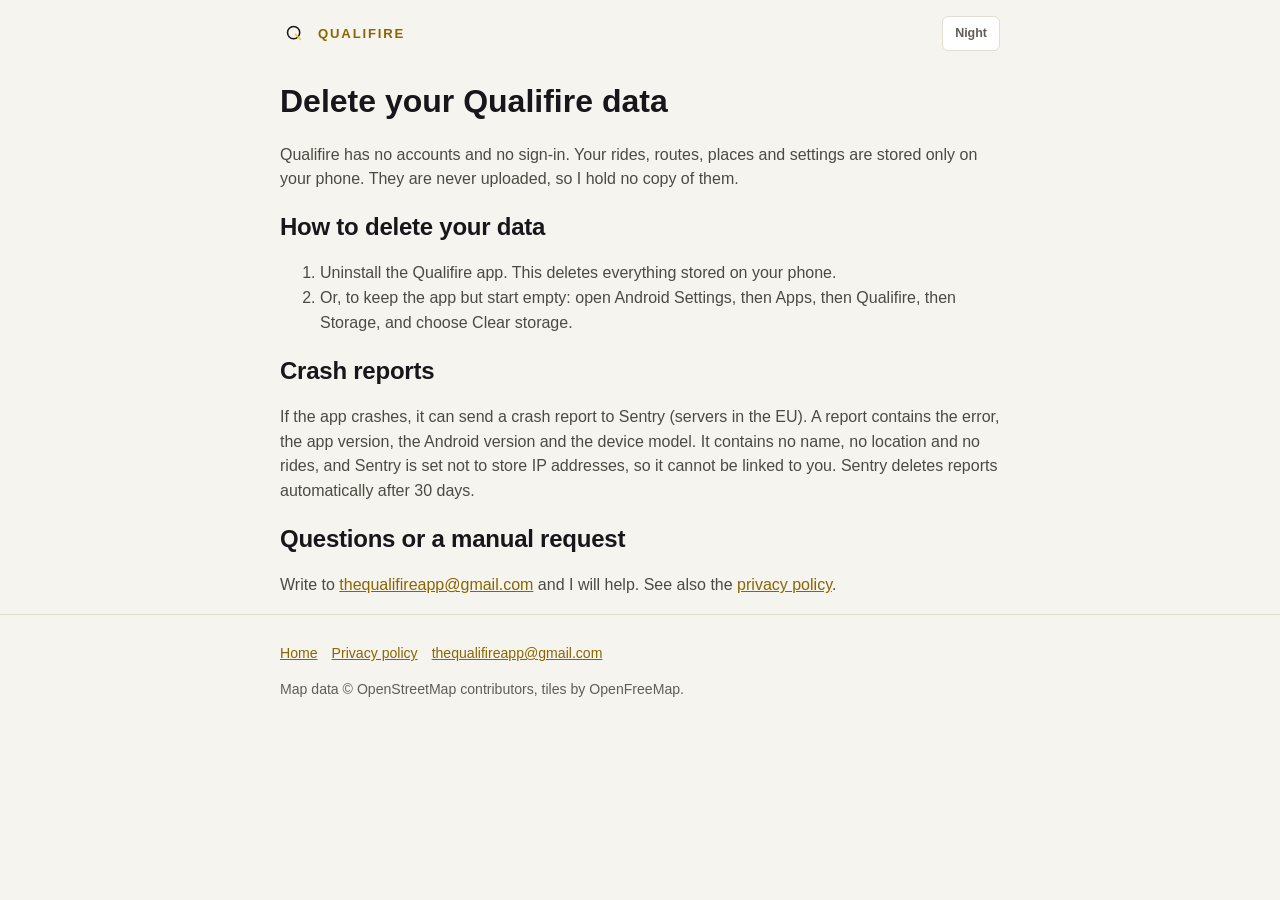
==== delete-data.html @ 54259f4f "Rename delete-data to delete-data.html" ====
<!DOCTYPE html>
<html lang="en">
<head>
<meta charset="UTF-8">
<meta name="viewport" content="width=device-width, initial-scale=1.0">
<title>Delete your Qualifire data</title>
<meta name="description" content="How to delete the data of the Qualifire Android app.">
<link rel="icon" type="image/svg+xml" href="favicon.svg">
<link rel="stylesheet" href="style.css">
<script src="theme.js"></script>
</head>
<body>
<header class="top"><a class="brand" href="index.html"><svg viewBox="130 150 540 540" aria-hidden="true"><circle cx="393" cy="393" r="118" fill="none" stroke="var(--ink)" stroke-width="30" stroke-linecap="round"/><line x1="428" y1="428" x2="525" y2="525" stroke="#F5C542" stroke-width="30" stroke-linecap="round"/></svg><span>QUALIFIRE</span></a><button class="toggle" id="theme" type="button">Day</button></header>
<main class="wrap"><article>
<h1>Delete your Qualifire data</h1>
<p>Qualifire has no accounts and no sign-in. Your rides, routes, places and settings are stored only on your phone. They are never uploaded, so I hold no copy of them.</p>
<h2>How to delete your data</h2>
<ol>
<li>Uninstall the Qualifire app. This deletes everything stored on your phone.</li>
<li>Or, to keep the app but start empty: open Android Settings, then Apps, then Qualifire, then Storage, and choose Clear storage.</li>
</ol>
<h2>Crash reports</h2>
<p>If the app crashes, it can send a crash report to Sentry (servers in the EU). A report contains the error, the app version, the Android version and the device model. It contains no name, no location and no rides, and Sentry is set not to store IP addresses, so it cannot be linked to you. Sentry deletes reports automatically after 30 days.</p>
<h2>Questions or a manual request</h2>
<p>Write to <a href="mailto:thequalifireapp@gmail.com">thequalifireapp@gmail.com</a> and I will help. See also the <a href="privacy.html">privacy policy</a>.</p>
</article></main>
<footer><div class="wrap"><a href="index.html">Home</a><a href="privacy.html">Privacy policy</a><a href="mailto:thequalifireapp@gmail.com">thequalifireapp@gmail.com</a>
<p>Map data &copy; OpenStreetMap contributors, tiles by OpenFreeMap.</p></div></footer>
</body>
</html>
---- style.css ----
:root{--bg:#17171b;--card:#212127;--border:#41414c;--ink:#F4F2EC;--dim:#9a978f;--text2:#b5b3ac;--yellow:#F5C542;--green:#00D000;--purple:#9000C8}
:root[data-theme="light"]{--bg:#F6F4EE;--card:#FFFFFF;--border:#E1DDD1;--ink:#17171b;--dim:#605e56;--text2:#4c4a43}
@media (prefers-color-scheme:light){:root:not([data-theme="dark"]){--bg:#F6F4EE;--card:#FFFFFF;--border:#E1DDD1;--ink:#17171b;--dim:#605e56;--text2:#4c4a43}}
*{box-sizing:border-box}
html{scroll-behavior:smooth}
body{margin:0;background:var(--bg);color:var(--ink);font-family:-apple-system,BlinkMacSystemFont,"Segoe UI",Roboto,"Helvetica Neue",Arial,sans-serif;-webkit-font-smoothing:antialiased;line-height:1.55}
a{color:var(--yellow)}
:root[data-theme="light"] a{color:#8a6500}
@media (prefers-color-scheme:light){:root:not([data-theme="dark"]) a{color:#8a6500}}
.wrap{max-width:760px;margin:0 auto;padding:0 20px}
header.top{display:flex;align-items:center;justify-content:space-between;padding:16px 20px;max-width:760px;margin:0 auto}
.brand{display:flex;align-items:center;gap:10px;color:var(--ink);text-decoration:none;font-weight:800;letter-spacing:.14em;font-size:.82rem}
.brand svg{width:28px;height:28px}
.toggle{background:var(--card);border:1px solid var(--border);color:var(--dim);font:inherit;font-size:.78rem;font-weight:700;padding:7px 12px;border-radius:6px;cursor:pointer}
.hero{padding:56px 0 40px}
.hero h1{font-size:clamp(2.2rem,7vw,3.4rem);line-height:1.05;margin:0 0 .35em;font-weight:800;letter-spacing:-.02em}
.hero p.lead{font-size:1.15rem;color:var(--text2);margin:0 0 18px}
.pill{display:inline-block;border:1px solid var(--border);background:var(--card);border-radius:999px;padding:5px 14px;font-size:.85rem;color:var(--dim)}
section{padding:36px 0;border-top:1px solid var(--border)}
h2{font-size:1.5rem;margin:0 0 .6em;font-weight:800;letter-spacing:-.01em}
h3{font-size:1.05rem;margin:1.6em 0 .3em}
.label{text-transform:uppercase;letter-spacing:.14em;font-size:.72rem;color:var(--dim);font-weight:700;margin-bottom:6px}
.step{display:flex;gap:14px;margin:0 0 16px}
.step b.n{flex:0 0 32px;height:32px;border-radius:50%;background:var(--yellow);color:#17171b;display:grid;place-items:center;font-weight:800}
.step p{margin:2px 0 0;color:var(--text2)}
.step strong{display:block}
.dots{list-style:none;padding:0;margin:0}
.dots li{display:flex;gap:12px;align-items:baseline;margin:0 0 10px;color:var(--text2)}
.dots i{flex:0 0 14px;height:14px;border-radius:50%;transform:translateY(2px)}
.card{background:var(--card);border:1px solid var(--border);border-radius:10px;padding:18px 20px}
ul.plain{padding-left:20px;color:var(--text2)}
footer{padding:28px 0 56px;border-top:1px solid var(--border);color:var(--dim);font-size:.88rem}
footer a{margin-right:14px}
.todo{background:#f5c54233;border-bottom:2px dashed var(--yellow);padding:0 3px}
article p,article li{color:var(--text2)}
article h1{font-size:2rem;margin:.3em 0 .2em}
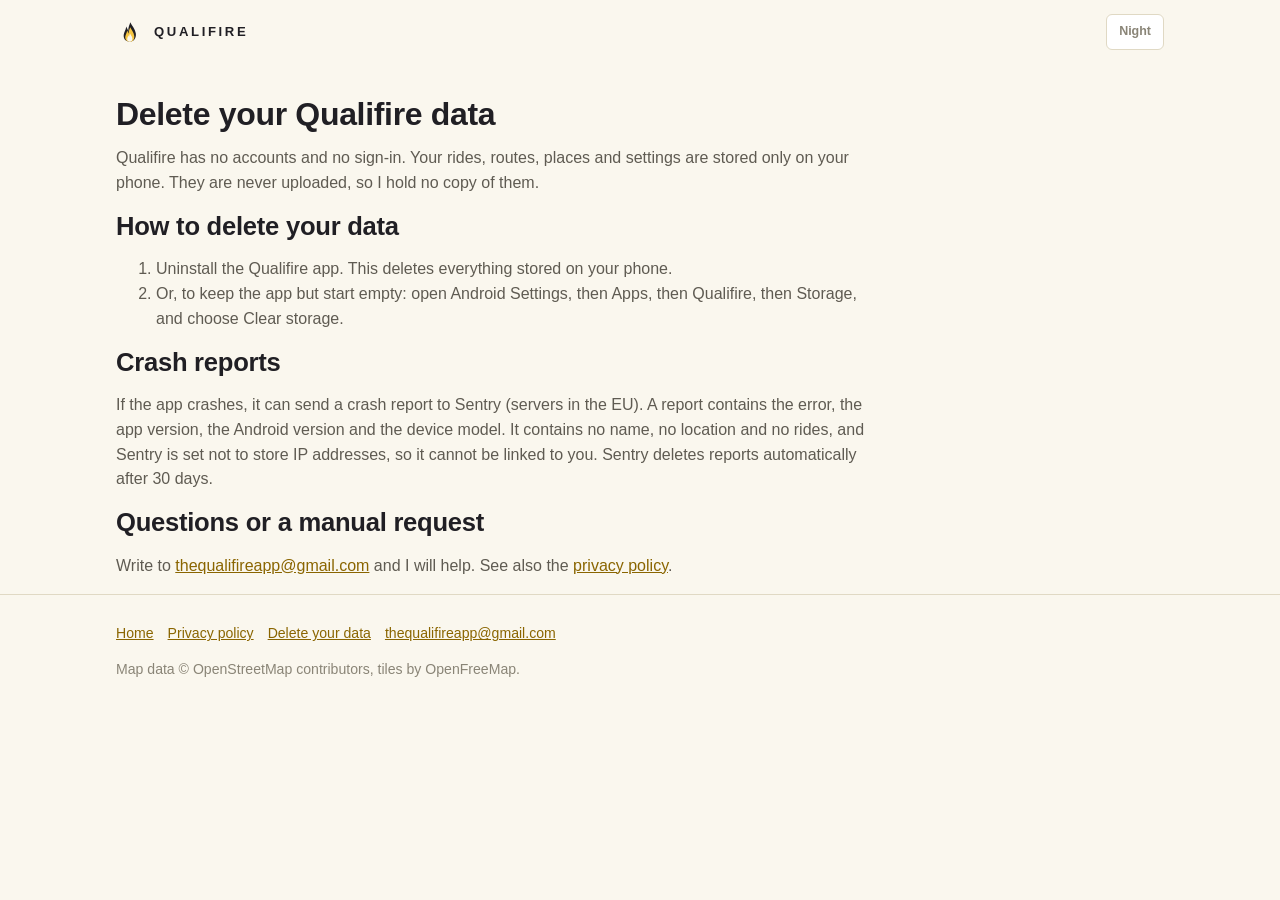
==== commit 223f8691: "Add files via upload" ====
--- a/delete-data.html
+++ b/delete-data.html
@@ -10,7 +10,7 @@
 <script src="theme.js"></script>
 </head>
 <body>
-<header class="top"><a class="brand" href="index.html"><svg viewBox="130 150 540 540" aria-hidden="true"><circle cx="393" cy="393" r="118" fill="none" stroke="var(--ink)" stroke-width="30" stroke-linecap="round"/><line x1="428" y1="428" x2="525" y2="525" stroke="#F5C542" stroke-width="30" stroke-linecap="round"/></svg><span>QUALIFIRE</span></a><button class="toggle" id="theme" type="button">Day</button></header>
+<header class="top"><a class="brand" href="main-site.html"><img class="f-night" src="assets/flame.svg" alt="" height="28"><img class="f-day" src="assets/flame-day.svg" alt="" height="28"><span>QUALIFIRE</span></a><button class="toggle" id="theme" type="button">Day</button></header>
 <main class="wrap"><article>
 <h1>Delete your Qualifire data</h1>
 <p>Qualifire has no accounts and no sign-in. Your rides, routes, places and settings are stored only on your phone. They are never uploaded, so I hold no copy of them.</p>
@@ -24,7 +24,7 @@
 <h2>Questions or a manual request</h2>
 <p>Write to <a href="mailto:thequalifireapp@gmail.com">thequalifireapp@gmail.com</a> and I will help. See also the <a href="privacy.html">privacy policy</a>.</p>
 </article></main>
-<footer><div class="wrap"><a href="index.html">Home</a><a href="privacy.html">Privacy policy</a><a href="mailto:thequalifireapp@gmail.com">thequalifireapp@gmail.com</a>
+<footer><div class="wrap"><a href="main-site.html">Home</a><a href="privacy.html">Privacy policy</a><a href="delete-data.html">Delete your data</a><a href="mailto:thequalifireapp@gmail.com">thequalifireapp@gmail.com</a>
 <p>Map data &copy; OpenStreetMap contributors, tiles by OpenFreeMap.</p></div></footer>
 </body>
 </html>
--- a/style.css
+++ b/style.css
@@ -1,36 +1,105 @@
-:root{--bg:#17171b;--card:#212127;--border:#41414c;--ink:#F4F2EC;--dim:#9a978f;--text2:#b5b3ac;--yellow:#F5C542;--green:#00D000;--purple:#9000C8}
-:root[data-theme="light"]{--bg:#F6F4EE;--card:#FFFFFF;--border:#E1DDD1;--ink:#17171b;--dim:#605e56;--text2:#4c4a43}
-@media (prefers-color-scheme:light){:root:not([data-theme="dark"]){--bg:#F6F4EE;--card:#FFFFFF;--border:#E1DDD1;--ink:#17171b;--dim:#605e56;--text2:#4c4a43}}
+:root{--bg:#17171b;--race:#0A0A0A;--card:#212127;--border:#41414c;--ink:#F4F2EC;--dim:#9a978f;--text2:#b5b3ac;--yellow:#F5C542;--ytext:#F5C542;--purple:#A05CD6;--green:#28AA3C;--rider:#2F7DE1;--gate:#FFFFFF;--on-tier:#0A0A0A}
+:root[data-theme="light"]{--bg:#FAF7EE;--card:#FFFFFF;--border:#E0D9C4;--ink:#201F24;--dim:#8A8577;--text2:#5f5b52;--ytext:#8a6500;--purple:#7B3FA8;--green:#007A00;--rider:#2F7DE1;--gate:#201F24;--on-tier:#FFFFFF}
+@media (prefers-color-scheme:light){:root:not([data-theme="dark"]){--bg:#FAF7EE;--card:#FFFFFF;--border:#E0D9C4;--ink:#201F24;--dim:#8A8577;--text2:#5f5b52;--ytext:#8a6500;--purple:#7B3FA8;--green:#007A00;--rider:#2F7DE1;--gate:#201F24;--on-tier:#FFFFFF}}
 *{box-sizing:border-box}
 html{scroll-behavior:smooth}
-body{margin:0;background:var(--bg);color:var(--ink);font-family:-apple-system,BlinkMacSystemFont,"Segoe UI",Roboto,"Helvetica Neue",Arial,sans-serif;-webkit-font-smoothing:antialiased;line-height:1.55}
-a{color:var(--yellow)}
-:root[data-theme="light"] a{color:#8a6500}
-@media (prefers-color-scheme:light){:root:not([data-theme="dark"]) a{color:#8a6500}}
-.wrap{max-width:760px;margin:0 auto;padding:0 20px}
-header.top{display:flex;align-items:center;justify-content:space-between;padding:16px 20px;max-width:760px;margin:0 auto}
-.brand{display:flex;align-items:center;gap:10px;color:var(--ink);text-decoration:none;font-weight:800;letter-spacing:.14em;font-size:.82rem}
-.brand svg{width:28px;height:28px}
+body{margin:0;background:var(--bg);color:var(--ink);font-family:-apple-system,"Segoe UI",Roboto,"Helvetica Neue",Arial,sans-serif;-webkit-font-smoothing:antialiased;line-height:1.55;overflow-x:hidden}
+a{color:var(--ytext)}
+img,svg{max-width:100%}
+.wrap{max-width:1080px;margin:0 auto;padding:0 16px}
+header.top{display:flex;align-items:center;justify-content:space-between;padding:14px 16px;max-width:1080px;margin:0 auto;height:64px}
+.brand{display:flex;align-items:center;gap:10px;color:var(--ink);text-decoration:none;font-weight:800;letter-spacing:.2em;font-size:.82rem}
+.brand img{height:28px;width:auto}
+.f-day{display:none}
+:root[data-theme="light"] .f-night{display:none}
+:root[data-theme="light"] .f-day{display:inline}
+@media (prefers-color-scheme:light){:root:not([data-theme="dark"]) .f-night{display:none}:root:not([data-theme="dark"]) .f-day{display:inline}}
 .toggle{background:var(--card);border:1px solid var(--border);color:var(--dim);font:inherit;font-size:.78rem;font-weight:700;padding:7px 12px;border-radius:6px;cursor:pointer}
-.hero{padding:56px 0 40px}
-.hero h1{font-size:clamp(2.2rem,7vw,3.4rem);line-height:1.05;margin:0 0 .35em;font-weight:800;letter-spacing:-.02em}
-.hero p.lead{font-size:1.15rem;color:var(--text2);margin:0 0 18px}
+.label{text-transform:uppercase;letter-spacing:.12em;font-size:.75rem;color:var(--dim);font-weight:700;margin-bottom:8px}
+h1{font-size:clamp(2.2rem,6vw,4rem);line-height:1.02;margin:0 0 .35em;font-weight:800;letter-spacing:-.03em}
+h2{font-size:1.6rem;margin:0 0 .6em;font-weight:800;letter-spacing:-.01em;line-height:1.15}
+section.block{padding:64px 0}
+.hero{position:relative;min-height:calc(100svh - 64px);overflow:hidden;display:flex;align-items:flex-end;background:var(--race)}
+.hero-bg,.hero-bg img,#hero-map{position:absolute;inset:0;width:100%;height:100%}
+.hero-bg img{object-fit:cover;display:block}
+.hero::after{content:"";position:absolute;left:0;right:0;bottom:0;height:60%;background:linear-gradient(to bottom,transparent,var(--bg) 92%);pointer-events:none}
+.hero-text{position:relative;z-index:2;padding:0 16px 40px;max-width:1080px;margin:0 auto;width:100%}
+.mark{display:flex;align-items:center;gap:14px;margin-bottom:18px}
+.mark img{height:56px;width:auto}
+.mark span{font-weight:800;letter-spacing:.2em;font-size:1rem}
+.lead{font-size:1.15rem;color:var(--text2);margin:0 0 18px;max-width:34rem}
 .pill{display:inline-block;border:1px solid var(--border);background:var(--card);border-radius:999px;padding:5px 14px;font-size:.85rem;color:var(--dim)}
-section{padding:36px 0;border-top:1px solid var(--border)}
-h2{font-size:1.5rem;margin:0 0 .6em;font-weight:800;letter-spacing:-.01em}
-h3{font-size:1.05rem;margin:1.6em 0 .3em}
-.label{text-transform:uppercase;letter-spacing:.14em;font-size:.72rem;color:var(--dim);font-weight:700;margin-bottom:6px}
-.step{display:flex;gap:14px;margin:0 0 16px}
-.step b.n{flex:0 0 32px;height:32px;border-radius:50%;background:var(--yellow);color:#17171b;display:grid;place-items:center;font-weight:800}
-.step p{margin:2px 0 0;color:var(--text2)}
-.step strong{display:block}
-.dots{list-style:none;padding:0;margin:0}
-.dots li{display:flex;gap:12px;align-items:baseline;margin:0 0 10px;color:var(--text2)}
-.dots i{flex:0 0 14px;height:14px;border-radius:50%;transform:translateY(2px)}
-.card{background:var(--card);border:1px solid var(--border);border-radius:10px;padding:18px 20px}
-ul.plain{padding-left:20px;color:var(--text2)}
+.attrib{font-size:.72rem;color:var(--dim);margin:14px 0 0}
+#hero-map .route{fill:none;stroke:var(--yellow);stroke-width:6;stroke-linecap:round;stroke-linejoin:round}
+#hero-map .casing{fill:none;stroke:#14120C;stroke-width:10;opacity:.55;stroke-linecap:round;stroke-linejoin:round}
+#hero-map .tick{stroke:var(--gate);stroke-width:3;stroke-linecap:butt}
+#hero-map .rider{fill:var(--rider);stroke:#fff;stroke-width:2}
+.note{color:var(--dim);font-size:.9rem;margin:0 0 20px}
+.phones{display:flex;gap:16px;overflow-x:auto;scroll-snap-type:x mandatory;padding:0 16px 12px;margin:0 -16px;-webkit-overflow-scrolling:touch}
+.pcard{flex:0 0 310px;scroll-snap-align:center;padding:22px 10px 26px;text-align:center}
+.cap{font-size:1.25rem;font-weight:600;line-height:1.25;margin:0 0 18px;padding:0 6px}
+.cap b{display:block;font-weight:700}
+.cap i{display:block;font-style:normal;color:var(--ytext)}
+.phone{width:100%;max-width:290px;margin:0 auto;border:10px solid var(--race);border-radius:36px;outline:1px solid var(--border);overflow:hidden;background:#000}
+.phone img{display:block;width:100%;height:auto;border-radius:26px}
+.feats{display:grid;gap:14px}
+.feats>:last-child:nth-child(3n+1){grid-column:1/-1}
+.feat svg{width:48px;height:48px;display:block;margin-bottom:10px;fill:none;stroke:var(--ink);stroke-width:2;stroke-linecap:round;stroke-linejoin:round}
+.feat svg .y{stroke:var(--yellow)}
+.feat svg .yf{fill:var(--yellow);stroke:none}
+.priv{display:grid;gap:24px;align-items:center}
+.priv svg{width:120px;height:auto;fill:none;stroke:var(--ink);stroke-width:2.5;stroke-linecap:round;stroke-linejoin:round}
+.priv ul{padding-left:20px;color:var(--text2)}
 footer{padding:28px 0 56px;border-top:1px solid var(--border);color:var(--dim);font-size:.88rem}
 footer a{margin-right:14px}
 .todo{background:#f5c54233;border-bottom:2px dashed var(--yellow);padding:0 3px}
+article{max-width:760px;padding-top:24px}
 article p,article li{color:var(--text2)}
-article h1{font-size:2rem;margin:.3em 0 .2em}
+article h1{font-size:2rem;margin:.3em 0 .2em;letter-spacing:-.01em}
+@media (min-width:640px){.feats{grid-template-columns:repeat(2,1fr)}}
+@media (min-width:900px){
+section.block{padding:96px 0}
+.phones{display:grid;grid-template-columns:repeat(3,1fr);overflow:visible;margin:0;padding:0;scroll-snap-type:none}
+.pcard{flex:none}
+.feats{grid-template-columns:repeat(3,1fr)}
+.priv{grid-template-columns:140px 1fr}
+.hero-text{padding-bottom:64px}
+}
+@media (prefers-reduced-motion:reduce){
+.hero,.hero *,.rk,.rk *{animation:none !important;transition:none !important}
+html{scroll-behavior:auto}
+}
+
+/* ranking tower (tower.js) */
+.rk{display:grid;gap:24px;align-items:center;max-width:960px;margin:0 auto}
+.rk-card{--rh:2.5rem;position:relative;background:var(--card);border:1px solid var(--border);border-radius:20px;padding:16px 16px 18px;width:100%;max-width:520px;opacity:0}
+.rk-hdr{font-size:.75rem;letter-spacing:.14em;color:var(--dim);font-weight:700;margin-bottom:10px}
+.rk-rows{position:relative;height:calc(var(--rh)*11);font-variant-numeric:tabular-nums}
+.rk-n{position:absolute;left:0;top:calc(var(--rh)*var(--i));height:var(--rh);width:2.6rem;display:flex;align-items:center;font-weight:800;color:var(--dim)}
+.rk-row{position:absolute;left:2.6rem;right:0;top:0;height:var(--rh);display:flex;align-items:center;justify-content:space-between;opacity:0;will-change:transform}
+.rk-who{font-weight:600}
+.rk-time{font-weight:800;font-size:1.12em}
+.rk-row.today{z-index:2;color:var(--tc,var(--ink))}
+.rk-row.today[data-tier="1"]{--tc:var(--ytext)}
+.rk-row.today[data-tier="2"]{--tc:var(--green)}
+.rk-row.today[data-tier="3"]{--tc:var(--purple)}
+.rk-stack{position:relative;display:inline-block;white-space:nowrap}
+.rk-stack span{position:absolute;right:0;top:0;opacity:0}
+.rk-row.today[data-tv="1"] .tv1,.rk-row.today[data-tv="2"] .tv2,.rk-row.today[data-tv="3"] .tv3{position:static;opacity:1}
+.rk-avg{position:absolute;left:2.4rem;right:0;top:calc(var(--rh)*5 - 1px);border-top:2px dashed var(--dim);opacity:0;pointer-events:none}
+.rk-caps{position:relative;min-height:7rem}
+.rk-cap{position:absolute;inset:0;display:flex;flex-direction:column;justify-content:center;opacity:0}
+.rk-cap b{display:block;font-size:clamp(2rem,6vw,3rem);line-height:1.1;font-weight:800;color:var(--tc)}
+.rk-cap span{display:block;font-size:1.2rem;color:var(--text2);margin-top:6px}
+.rk-cap.t1{--tc:var(--ytext)}.rk-cap.t2{--tc:var(--green)}.rk-cap.t3{--tc:var(--purple)}
+.rk-side .note{margin:12px 0 0}
+/* ways placeholder */
+.ways{max-width:760px;margin:0 auto}
+.ways svg{display:block;width:100%;height:auto;background:var(--card);border:1px solid var(--border);border-radius:16px}
+.ways .w{fill:none;stroke:var(--ink);stroke-width:4;stroke-linecap:round}
+.ways .w2{stroke-dasharray:1 9}
+.ways .w3{stroke-dasharray:16 9}
+.ways text{fill:var(--text2);font-family:inherit;font-weight:700;font-size:18px}
+.ways .pin{fill:var(--yellow);stroke:var(--ink);stroke-width:2;stroke-linejoin:round}
+.ways .pin-dot{fill:var(--race)}
+@media (min-width:900px){.rk{grid-template-columns:minmax(0,520px) 1fr;gap:56px}.rk-caps{min-height:9rem}}
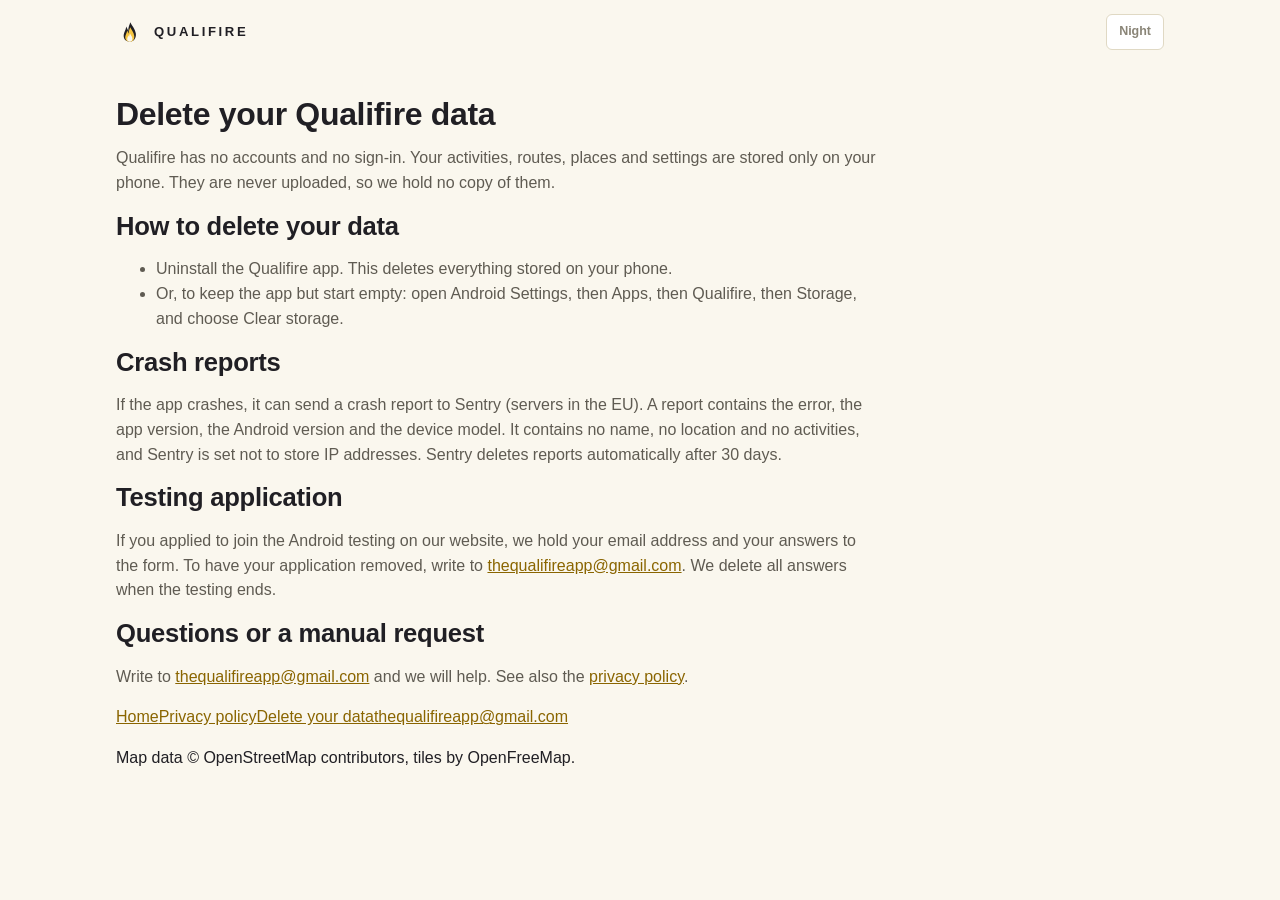
==== commit fb29c39f: "Add files via upload" ====
--- a/delete-data.html
+++ b/delete-data.html
@@ -10,21 +10,23 @@
 <script src="theme.js"></script>
 </head>
 <body>
-<header class="top"><a class="brand" href="main-site.html"><img class="f-night" src="assets/flame.svg" alt="" height="28"><img class="f-day" src="assets/flame-day.svg" alt="" height="28"><span>QUALIFIRE</span></a><button class="toggle" id="theme" type="button">Day</button></header>
+<header class="top"><a class="brand" href="./"><img class="f-night" src="assets/flame.svg" alt="" height="28"><img class="f-day" src="assets/flame-day.svg" alt="" height="28"><span>QUALIFIRE</span></a><button class="toggle" id="theme" type="button">Day</button></header>
 <main class="wrap"><article>
 <h1>Delete your Qualifire data</h1>
-<p>Qualifire has no accounts and no sign-in. Your rides, routes, places and settings are stored only on your phone. They are never uploaded, so I hold no copy of them.</p>
+<p>Qualifire has no accounts and no sign-in. Your activities, routes, places and settings are stored only on your phone. They are never uploaded, so we hold no copy of them.</p>
 <h2>How to delete your data</h2>
-<ol>
+<ul>
 <li>Uninstall the Qualifire app. This deletes everything stored on your phone.</li>
 <li>Or, to keep the app but start empty: open Android Settings, then Apps, then Qualifire, then Storage, and choose Clear storage.</li>
-</ol>
+</ul>
 <h2>Crash reports</h2>
-<p>If the app crashes, it can send a crash report to Sentry (servers in the EU). A report contains the error, the app version, the Android version and the device model. It contains no name, no location and no rides, and Sentry is set not to store IP addresses, so it cannot be linked to you. Sentry deletes reports automatically after 30 days.</p>
+<p>If the app crashes, it can send a crash report to Sentry (servers in the EU). A report contains the error, the app version, the Android version and the device model. It contains no name, no location and no activities, and Sentry is set not to store IP addresses. Sentry deletes reports automatically after 30 days.</p>
+<h2>Testing application</h2>
+<p>If you applied to join the Android testing on our website, we hold your email address and your answers to the form. To have your application removed, write to <a href="mailto:thequalifireapp@gmail.com">thequalifireapp@gmail.com</a>. We delete all answers when the testing ends.</p>
 <h2>Questions or a manual request</h2>
-<p>Write to <a href="mailto:thequalifireapp@gmail.com">thequalifireapp@gmail.com</a> and I will help. See also the <a href="privacy.html">privacy policy</a>.</p>
+<p>Write to <a href="mailto:thequalifireapp@gmail.com">thequalifireapp@gmail.com</a> and we will help. See also the <a href="privacy.html">privacy policy</a>.</p>
 </article></main>
-<footer><div class="wrap"><a href="main-site.html">Home</a><a href="privacy.html">Privacy policy</a><a href="delete-data.html">Delete your data</a><a href="mailto:thequalifireapp@gmail.com">thequalifireapp@gmail.com</a>
+<footer><div class="wrap"><a href="./">Home</a><a href="privacy.html">Privacy policy</a><a href="delete-data.html">Delete your data</a><a href="mailto:thequalifireapp@gmail.com">thequalifireapp@gmail.com</a>
 <p>Map data &copy; OpenStreetMap contributors, tiles by OpenFreeMap.</p></div></footer>
 </body>
 </html>
--- a/style.css
+++ b/style.css
@@ -1,6 +1,6 @@
-:root{--bg:#17171b;--race:#0A0A0A;--card:#212127;--border:#41414c;--ink:#F4F2EC;--dim:#9a978f;--text2:#b5b3ac;--yellow:#F5C542;--ytext:#F5C542;--purple:#A05CD6;--green:#28AA3C;--rider:#2F7DE1;--gate:#FFFFFF;--on-tier:#0A0A0A}
-:root[data-theme="light"]{--bg:#FAF7EE;--card:#FFFFFF;--border:#E0D9C4;--ink:#201F24;--dim:#8A8577;--text2:#5f5b52;--ytext:#8a6500;--purple:#7B3FA8;--green:#007A00;--rider:#2F7DE1;--gate:#201F24;--on-tier:#FFFFFF}
-@media (prefers-color-scheme:light){:root:not([data-theme="dark"]){--bg:#FAF7EE;--card:#FFFFFF;--border:#E0D9C4;--ink:#201F24;--dim:#8A8577;--text2:#5f5b52;--ytext:#8a6500;--purple:#7B3FA8;--green:#007A00;--rider:#2F7DE1;--gate:#201F24;--on-tier:#FFFFFF}}
+:root{--bg:#17171b;--race:#0A0A0A;--card:#212127;--border:#41414c;--ink:#F4F2EC;--dim:#9a978f;--text2:#b5b3ac;--yellow:#F5C542;--ytext:#F5C542;--ytier:#F5C542;--purple:#A05CD6;--green:#28AA3C;--rider:#2F7DE1;--gate:#FFFFFF;--on-tier:#0A0A0A}
+:root[data-theme="light"]{--bg:#FAF7EE;--card:#FFFFFF;--border:#E0D9C4;--ink:#201F24;--dim:#8A8577;--text2:#5f5b52;--ytext:#8a6500;--ytier:#D9A21B;--purple:#7B3FA8;--green:#007A00;--rider:#2F7DE1;--gate:#201F24;--on-tier:#FFFFFF}
+@media (prefers-color-scheme:light){:root:not([data-theme="dark"]){--bg:#FAF7EE;--card:#FFFFFF;--border:#E0D9C4;--ink:#201F24;--dim:#8A8577;--text2:#5f5b52;--ytext:#8a6500;--ytier:#D9A21B;--purple:#7B3FA8;--green:#007A00;--rider:#2F7DE1;--gate:#201F24;--on-tier:#FFFFFF}}
 *{box-sizing:border-box}
 html{scroll-behavior:smooth}
 body{margin:0;background:var(--bg);color:var(--ink);font-family:-apple-system,"Segoe UI",Roboto,"Helvetica Neue",Arial,sans-serif;-webkit-font-smoothing:antialiased;line-height:1.55;overflow-x:hidden}
@@ -50,8 +50,6 @@
 .priv{display:grid;gap:24px;align-items:center}
 .priv svg{width:120px;height:auto;fill:none;stroke:var(--ink);stroke-width:2.5;stroke-linecap:round;stroke-linejoin:round}
 .priv ul{padding-left:20px;color:var(--text2)}
-footer{padding:28px 0 56px;border-top:1px solid var(--border);color:var(--dim);font-size:.88rem}
-footer a{margin-right:14px}
 .todo{background:#f5c54233;border-bottom:2px dashed var(--yellow);padding:0 3px}
 article{max-width:760px;padding-top:24px}
 article p,article li{color:var(--text2)}
@@ -80,7 +78,7 @@
 .rk-who{font-weight:600}
 .rk-time{font-weight:800;font-size:1.12em}
 .rk-row.today{z-index:2;color:var(--tc,var(--ink))}
-.rk-row.today[data-tier="1"]{--tc:var(--ytext)}
+.rk-row.today[data-tier="1"]{--tc:var(--ytier)}
 .rk-row.today[data-tier="2"]{--tc:var(--green)}
 .rk-row.today[data-tier="3"]{--tc:var(--purple)}
 .rk-stack{position:relative;display:inline-block;white-space:nowrap}
@@ -91,7 +89,7 @@
 .rk-cap{position:absolute;inset:0;display:flex;flex-direction:column;justify-content:center;opacity:0}
 .rk-cap b{display:block;font-size:clamp(2rem,6vw,3rem);line-height:1.1;font-weight:800;color:var(--tc)}
 .rk-cap span{display:block;font-size:1.2rem;color:var(--text2);margin-top:6px}
-.rk-cap.t1{--tc:var(--ytext)}.rk-cap.t2{--tc:var(--green)}.rk-cap.t3{--tc:var(--purple)}
+.rk-cap.t1{--tc:var(--ytier)}.rk-cap.t2{--tc:var(--green)}.rk-cap.t3{--tc:var(--purple)}
 .rk-side .note{margin:12px 0 0}
 /* ways placeholder */
 .ways{max-width:760px;margin:0 auto}
@@ -103,3 +101,71 @@
 .ways .pin{fill:var(--yellow);stroke:var(--ink);stroke-width:2;stroke-linejoin:round}
 .ways .pin-dot{fill:var(--race)}
 @media (min-width:900px){.rk{grid-template-columns:minmax(0,520px) 1fr;gap:56px}.rk-caps{min-height:9rem}}
+
+/* round2: ranking table restyled like the real app (cycle 27 round6 02_ranking): no phone frame.
+   Same markup ids and animation (tower.js unchanged). Tier tint = tier colour 18% over the card, solid bar kept. */
+.rk-card{--rh:3.1rem;--pad:20px;--line:rgba(255,255,255,.09);padding:20px 0 0;border-radius:22px;overflow:hidden;max-width:540px;border:1px solid var(--border)}
+:root[data-theme="light"] .rk-card{--line:rgba(0,0,0,.09)}
+@media (prefers-color-scheme:light){:root:not([data-theme="dark"]) .rk-card{--line:rgba(0,0,0,.09)}}
+.rk-hdr{font-size:1.1rem;letter-spacing:0;color:var(--ink);font-weight:700;margin:0 0 14px;padding:0 var(--pad)}
+.rk-hdr i{font-style:normal;color:var(--dim);margin:0 .15em}
+.rk-rows{height:calc(var(--rh)*10);overflow:hidden;font-variant-numeric:tabular-nums}
+.rk-rows::before{content:"";position:absolute;left:var(--pad);right:var(--pad);top:0;height:calc(var(--rh)*10 - 2px);pointer-events:none;
+  background:repeating-linear-gradient(to bottom,transparent 0,transparent calc(var(--rh) - 1px),var(--line) calc(var(--rh) - 1px),var(--line) var(--rh))}
+.rk-n{left:var(--pad);width:2.8rem;font-weight:700;color:var(--dim);font-size:1.05rem;z-index:3}
+.rk-row{left:calc(var(--pad) + 2.8rem);right:var(--pad)}
+.rk-who{font-weight:500;color:var(--dim);font-size:1.05rem}
+.rk-time{font-weight:600;font-size:1.3rem;color:var(--text2)}
+.rk-row.today{left:0;right:0;padding:0 var(--pad) 0 calc(var(--pad) + 2.8rem);z-index:2;color:var(--ink);
+  background:color-mix(in srgb,var(--tc,var(--green)) 18%,transparent);box-shadow:inset 5px 0 0 var(--tc,var(--green))}
+.rk-row.today .rk-who{color:var(--ink);font-weight:700}
+.rk-row.today .rk-time{color:var(--ink);font-weight:700}
+.rk-row.today:not([data-tier="1"]):not([data-tier="2"]):not([data-tier="3"]){background:none;box-shadow:none}
+.rk-avg{left:var(--pad);right:var(--pad);top:calc(var(--rh)*5 - 1px);z-index:1}
+
+/* phones block (03_phones round3, shipped 2026-10-24): final store cards (cycle 27 round6/cards) as the phones block. Cards are fixed art; day/night only changes the page. */
+#screens{padding:56px 0}
+#screens .wrap{max-width:1360px}
+.phrow{display:grid;grid-template-columns:repeat(5,1fr);gap:14px;align-items:start}
+.ph{--y:0px;--s:1;transform:translateY(var(--y)) scale(var(--s));transition:transform .28s cubic-bezier(.2,.7,.2,1),box-shadow .28s;position:relative;z-index:1;margin:0;border-radius:16px;overflow:hidden;border:1px solid var(--border);box-shadow:0 18px 40px -20px rgba(0,0,0,.55);aspect-ratio:9/16;background:var(--card)}
+.ph img{display:block;width:100%;height:100%;object-fit:cover}
+.ph:nth-child(even){--y:28px}
+@media (hover:hover) and (min-width:900px){.ph:hover{--s:1.14;z-index:5;box-shadow:0 30px 60px -18px rgba(0,0,0,.65)}}
+@media (max-width:899px){
+ #screens .wrap{padding:0}
+ .phrow{display:flex;gap:12px;overflow-x:auto;scroll-snap-type:x mandatory;padding:8px 16px 24px;-webkit-overflow-scrolling:touch}
+ .ph{flex:0 0 78%;max-width:330px;scroll-snap-align:center;--y:0px}
+ .phrow::-webkit-scrollbar{display:none}.phrow{scrollbar-width:none}
+ }
+/* status + minimal footer (05_status-footer round3) */
+#status{padding:72px 0 64px}
+#status h2{margin:0 0 .35em}
+#status .st-lead{max-width:60ch;color:var(--text2);font-size:1.05rem;line-height:1.5;margin:0 0 20px}
+#status .st-btn{display:inline-flex;align-items:center;justify-content:center;min-height:48px;padding:0 24px;border:0;border-radius:999px;background:var(--yellow);color:#0A0A0A;font:inherit;font-weight:800;font-size:1rem;cursor:pointer;text-decoration:none}
+#status .st-btn:focus-visible{outline:3px solid var(--ink);outline-offset:3px}
+#status .st-btn[disabled]{opacity:.6;cursor:default}
+#status .st-small{color:var(--dim);font-size:.9rem;margin:22px 0 0;line-height:1.5}
+#status .st-small a{color:var(--text2)}
+#status .st-form{max-width:520px;margin:20px 0 0;background:var(--card);border:1px solid var(--border);border-radius:20px;padding:20px 20px 22px}
+#status .st-form[hidden]{display:none}
+#status .st-q{display:block;border:0;padding:0;margin:0 0 18px;min-width:0}
+#status .st-q>label,#status .st-q>legend{display:block;padding:0;font-weight:800;font-size:.95rem;color:var(--ink);margin:0 0 8px}
+#status .st-q textarea,#status .st-q input[type=email]{display:block;width:100%;box-sizing:border-box;font:inherit;font-size:1rem;color:var(--ink);background:var(--bg);border:1px solid var(--border);border-radius:12px;padding:12px 14px;resize:vertical}
+#status .st-q textarea:focus-visible,#status .st-q input:focus-visible{outline:2px solid var(--yellow);outline-offset:1px}
+#status .st-chips{display:flex;flex-wrap:wrap;gap:8px}
+#status .st-chip{position:relative;display:inline-block}
+#status .st-chip input{position:absolute;opacity:0;inset:0;width:100%;height:100%;margin:0;cursor:pointer}
+#status .st-chip span{display:inline-block;border:1px solid var(--border);background:var(--bg);color:var(--text2);border-radius:999px;padding:10px 16px;font-weight:700;font-size:.9rem;line-height:1.1}
+#status .st-chip input:checked+span{background:var(--yellow);border-color:var(--yellow);color:#0A0A0A}
+#status .st-chip input:focus-visible+span{outline:3px solid var(--ink);outline-offset:2px}
+#status .st-hp{position:absolute;left:-9999px;width:1px;height:1px;overflow:hidden}
+#status .st-msg{margin:12px 0 0;font-size:.9rem;color:var(--text2);min-height:1.3em}
+#status .st-msg.ok{color:var(--ink);font-weight:700}
+#status .st-form.done .st-q,#status .st-form.done .st-btn{display:none}
+#status .st-form.done .st-msg{margin:0}
+.ft{padding:20px 0 28px;border-top:1px solid var(--border);color:var(--dim);font-size:.8rem}
+.ft .wrap{display:flex;flex-wrap:wrap;align-items:baseline;justify-content:space-between;gap:10px 24px}
+.ft nav{display:flex;flex-wrap:wrap;gap:6px 20px}
+.ft a{color:var(--text2);text-decoration:none;margin:0}
+.ft a:hover,.ft a:focus-visible{color:var(--ink);text-decoration:underline}
+.ft p{margin:0}
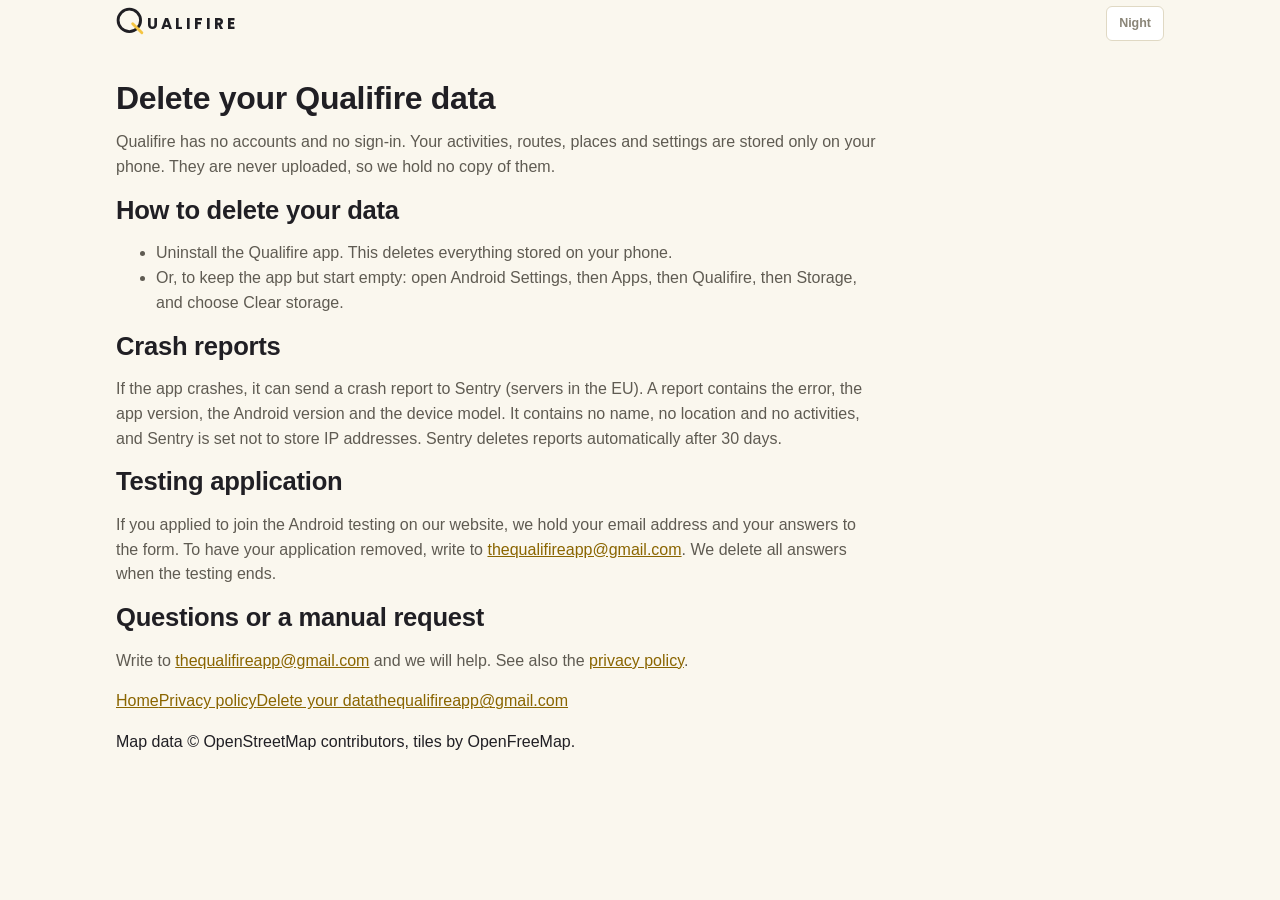
==== commit 9b137067: "Add files via upload" ====
--- a/delete-data.html
+++ b/delete-data.html
@@ -10,7 +10,7 @@
 <script src="theme.js"></script>
 </head>
 <body>
-<header class="top"><a class="brand" href="./"><img class="f-night" src="assets/flame.svg" alt="" height="28"><img class="f-day" src="assets/flame-day.svg" alt="" height="28"><span>QUALIFIRE</span></a><button class="toggle" id="theme" type="button">Day</button></header>
+<header class="top"><a class="brand wm" href="./" aria-label="Qualifire"><svg class="qh" viewBox="116 78 294 294" aria-hidden="true"><circle cx="256" cy="218" r="118" fill="none" stroke="var(--ink)" stroke-width="30" stroke-linecap="round"/><line x1="291.355" y1="253.355" x2="387.5206" y2="349.5206" stroke="#F5C542" stroke-width="30" stroke-linecap="round"/></svg><span aria-hidden="true">UALIFIRE</span></a><button class="toggle" id="theme" type="button">Day</button></header>
 <main class="wrap"><article>
 <h1>Delete your Qualifire data</h1>
 <p>Qualifire has no accounts and no sign-in. Your activities, routes, places and settings are stored only on your phone. They are never uploaded, so we hold no copy of them.</p>
--- a/style.css
+++ b/style.css
@@ -7,7 +7,8 @@
 a{color:var(--ytext)}
 img,svg{max-width:100%}
 .wrap{max-width:1080px;margin:0 auto;padding:0 16px}
-header.top{display:flex;align-items:center;justify-content:space-between;padding:14px 16px;max-width:1080px;margin:0 auto;height:64px}
+header.top{position:sticky;top:0;z-index:100;display:flex;align-items:center;justify-content:space-between;box-sizing:border-box;height:48px;margin:0;padding:6px max(16px,calc((100% - 1048px)/2));background:var(--bg);border-bottom:1px solid transparent;transition:border-color .2s}
+header.top.scrolled{border-bottom-color:var(--border)}
 .brand{display:flex;align-items:center;gap:10px;color:var(--ink);text-decoration:none;font-weight:800;letter-spacing:.2em;font-size:.82rem}
 .brand img{height:28px;width:auto}
 .f-day{display:none}
@@ -19,7 +20,7 @@
 h1{font-size:clamp(2.2rem,6vw,4rem);line-height:1.02;margin:0 0 .35em;font-weight:800;letter-spacing:-.03em}
 h2{font-size:1.6rem;margin:0 0 .6em;font-weight:800;letter-spacing:-.01em;line-height:1.15}
 section.block{padding:64px 0}
-.hero{position:relative;min-height:calc(100svh - 64px);overflow:hidden;display:flex;align-items:flex-end;background:var(--race)}
+.hero{position:relative;min-height:calc(100svh - 48px);overflow:hidden;display:flex;align-items:flex-end;background:var(--race)}
 .hero-bg,.hero-bg img,#hero-map{position:absolute;inset:0;width:100%;height:100%}
 .hero-bg img{object-fit:cover;display:block}
 .hero::after{content:"";position:absolute;left:0;right:0;bottom:0;height:60%;background:linear-gradient(to bottom,transparent,var(--bg) 92%);pointer-events:none}
@@ -169,3 +170,52 @@
 .ft a{color:var(--text2);text-decoration:none;margin:0}
 .ft a:hover,.ft a:focus-visible{color:var(--ink);text-decoration:underline}
 .ft p{margin:0}
+
+#status .st-lead{margin-bottom:6px}
+#status .st-left{max-width:60ch;margin:0 0 20px;color:var(--text2);font-size:1.05rem;line-height:1.5}
+#status .st-left strong{color:var(--ink);font-weight:800}
+#socials .soc{display:flex;flex-wrap:wrap;gap:12px;margin-top:14px}
+#socials .soc a{display:inline-flex;align-items:center;gap:10px;min-height:48px;padding:0 20px;border:1px solid var(--border);background:var(--card);color:var(--ink);border-radius:999px;font-weight:800;font-size:.95rem;text-decoration:none}
+#socials .soc a:hover,#socials .soc a:focus-visible{border-color:var(--yellow)}
+#socials .soc a:focus-visible{outline:3px solid var(--ink);outline-offset:3px}
+#socials .soc svg{width:22px;height:22px;fill:none;stroke:currentColor;stroke-width:1.8;stroke-linecap:round;stroke-linejoin:round}
+#socials .soc svg .dot,#socials .soc svg .fill{fill:currentColor;stroke:none}
+
+/* ===== round3 hero v2 (2026-11-08): site map + mini race on the route. Laptop numbers by default, phone numbers up to 700 px. ===== */
+@font-face{font-family:'Poppins';font-weight:700;font-display:swap;src:url('assets/fonts/Poppins-Bold.woff') format('woff')}
+@font-face{font-family:'Poppins';font-weight:500;font-display:swap;src:url('assets/fonts/Poppins-Medium.woff') format('woff')}
+@font-face{font-family:'Lato';font-weight:700;font-display:swap;src:url('assets/fonts/Lato-Bold.woff') format('woff')}
+.brand.wm{gap:3px;font:700 .95rem Poppins,sans-serif;letter-spacing:.2em}
+.brand.wm .qh{height:28px;width:auto;flex:none;transform:translateY(-3px)}
+.h2wrap{container-type:inline-size}
+.hero2{--yel:#F5C542;--veil:10,10,10;--tx:0;--ty:0;--ts:.6;--nx:10;--fh:14;position:relative;height:calc(100svh - 48px);overflow:hidden;background:var(--race);font-family:Poppins,sans-serif}
+:root[data-theme="light"] .hero2{--yel:#C48600;--veil:253,252,249;--race:#FDFCF9}
+.hero2::after{content:"";position:absolute;left:0;right:0;bottom:0;height:calc(var(--fh)*1%);background:linear-gradient(to bottom,transparent,var(--bg) 96%);pointer-events:none;z-index:4}
+.hero2 .sw{position:absolute;left:0;top:0;width:100%;height:100%;transform-origin:50% 50%;-webkit-mask-image:linear-gradient(to right,transparent,#000 6%,#000 94%,transparent),linear-gradient(to bottom,transparent,#000 6%,#000 94%,transparent);-webkit-mask-composite:source-in;mask-image:linear-gradient(to right,transparent,#000 6%,#000 94%,transparent),linear-gradient(to bottom,transparent,#000 6%,#000 94%,transparent);mask-composite:intersect}
+.hero2 .sm{display:none;position:absolute;inset:0;background-size:cover;background-position:center}
+.hero2 .sm.n{display:block;background-image:url('assets/hero-wide-night.webp')}.hero2 .sm.d{background-image:url('assets/hero-wide-day.webp')}
+:root[data-theme="light"] .hero2 .sm.n{display:none}:root[data-theme="light"] .hero2 .sm.d{display:block}
+.hero2 .sr{display:block;position:absolute;inset:0;width:100%;height:100%;z-index:1}
+.hero2 .sr .sc,.hero2 .sr .sg,.hero2 .sr .sy,.hero2 .sr .tc,.hero2 .sr .tk,.hero2 .sr .ss{fill:none;stroke-linecap:round;stroke-linejoin:round}
+.hero2 .sr .sc,.hero2 .sr .tc{stroke:#14120C}.hero2 .sr .sg{stroke:#F5C542}.hero2 .sr .tk{stroke:#fff}
+.hero2 .sr .sy,.hero2 .sr .sc2{display:none}
+.hero2 .sr .hd{stroke:#14120C}.hero2 .sr .hr{fill:#2F7DE1;stroke:#fff}
+.hero2 .sr .hp{fill:rgba(10,10,10,.9);stroke:#41414c;stroke-width:1.2px}.hero2 .sr .ht{fill:#f4f2ec;font:700 12px/1 Lato,system-ui,sans-serif}
+:root[data-theme="light"] .hero2 .sr .hp{fill:rgba(250,247,238,.94);stroke:#c8c4ba}:root[data-theme="light"] .hero2 .sr .ht{fill:#201f24}
+.hero2 .txt{position:absolute;z-index:5;left:7cqw;top:50%;transform:translateY(-50%);text-align:left;translate:calc(var(--tx)*1px) calc(var(--ty)*1px)}
+.hero2 .txt h1{margin:0;font-size:.95rem;font-weight:700;line-height:1.05;text-transform:uppercase;letter-spacing:.2em;color:var(--yel);position:relative;left:calc(var(--nx)*1px)}
+.hero2 .txt p{margin:.25em 0 0;font-size:calc(clamp(2.4rem,7cqw,5.6rem)*var(--ts));font-weight:700;line-height:1.05;color:var(--ink)}
+.hero2 .txt .l2{display:block}
+@media (max-width:700px){
+ .hero2{--tx:30;--ty:70;--ts:1;--nx:0;--fh:20}
+ .hero2 .txt{top:clamp(28px,9vh,96px);transform:none;text-align:center}
+}
+.hero2.in .txt h1{animation:h2rise .9s cubic-bezier(.2,.7,.2,1) .15s both}
+.hero2.in .txt p{animation:h2rise .9s cubic-bezier(.2,.7,.2,1) .45s both}
+@keyframes h2rise{from{opacity:0;transform:translateY(20px)}to{opacity:1;transform:none}}
+@media (prefers-reduced-motion:reduce){.hero2 .txt h1,.hero2 .txt p{animation:none !important}}
+
+/* hero text higher on phone */
+@media (max-width:700px){body .hero2{--ty:8}}
+/* ranking caption centred when stacked */
+@media (max-width:899px){body .rk-side{text-align:center}body .rk-cap{align-items:center;text-align:center}}
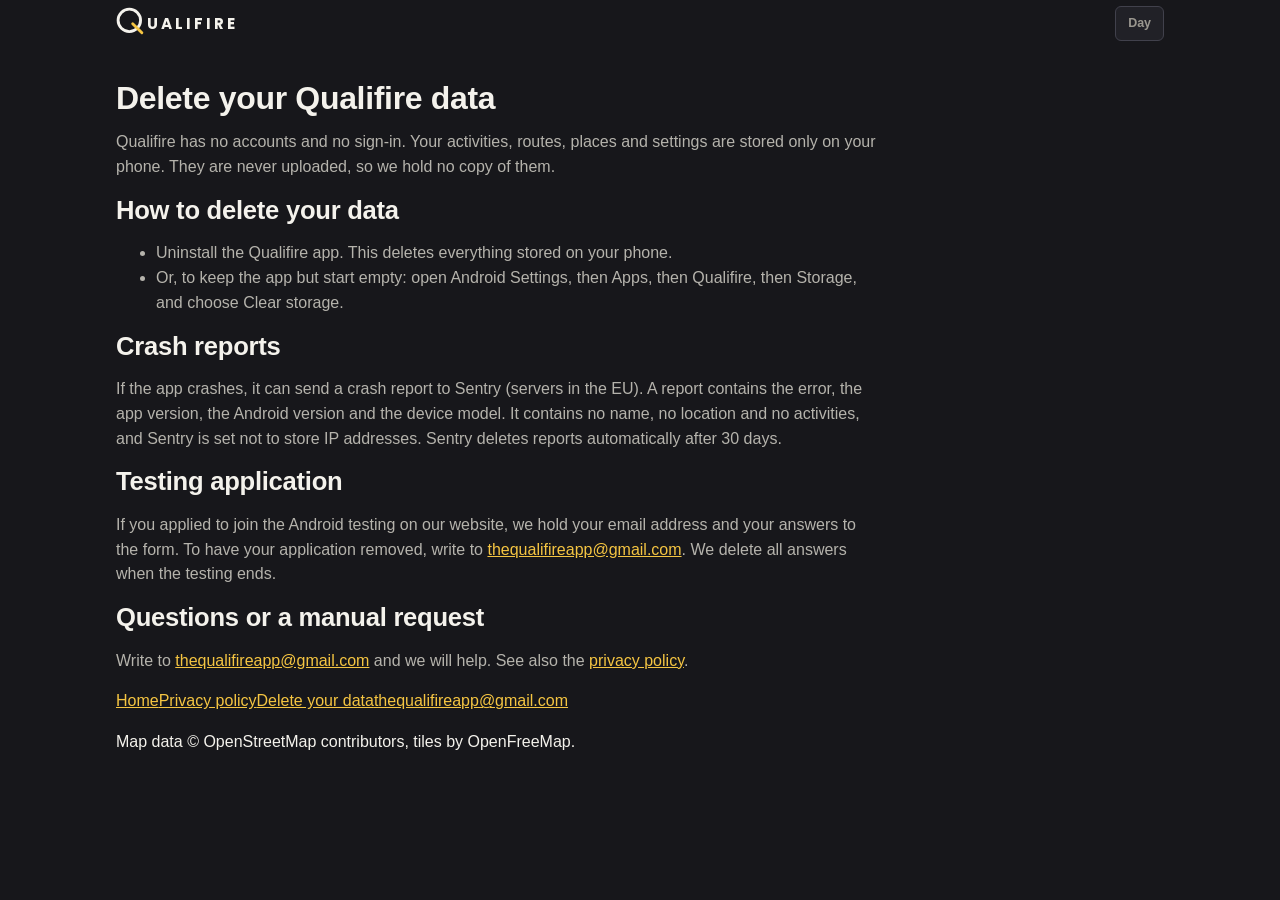
==== commit b3f5ee22: "Add files via upload" ====
--- a/delete-data.html
+++ b/delete-data.html
@@ -7,7 +7,7 @@
 <meta name="description" content="How to delete the data of the Qualifire Android app.">
 <link rel="icon" type="image/svg+xml" href="favicon.svg">
 <link rel="stylesheet" href="style.css">
-<script src="theme.js"></script>
+<script src="theme.js?v=20261119a"></script>
 </head>
 <body>
 <header class="top"><a class="brand wm" href="./" aria-label="Qualifire"><svg class="qh" viewBox="116 78 294 294" aria-hidden="true"><circle cx="256" cy="218" r="118" fill="none" stroke="var(--ink)" stroke-width="30" stroke-linecap="round"/><line x1="291.355" y1="253.355" x2="387.5206" y2="349.5206" stroke="#F5C542" stroke-width="30" stroke-linecap="round"/></svg><span aria-hidden="true">UALIFIRE</span></a><button class="toggle" id="theme" type="button">Day</button></header>
--- a/style.css
+++ b/style.css
@@ -219,3 +219,5 @@
 @media (max-width:700px){body .hero2{--ty:8}}
 /* ranking caption centred when stacked */
 @media (max-width:899px){body .rk-side{text-align:center}body .rk-cap{align-items:center;text-align:center}}
+/* round4: the mockup row must not scroll vertically by itself (first swipe was swallowed) */
+@media (max-width:899px){#screens .phrow{overflow-y:hidden}}
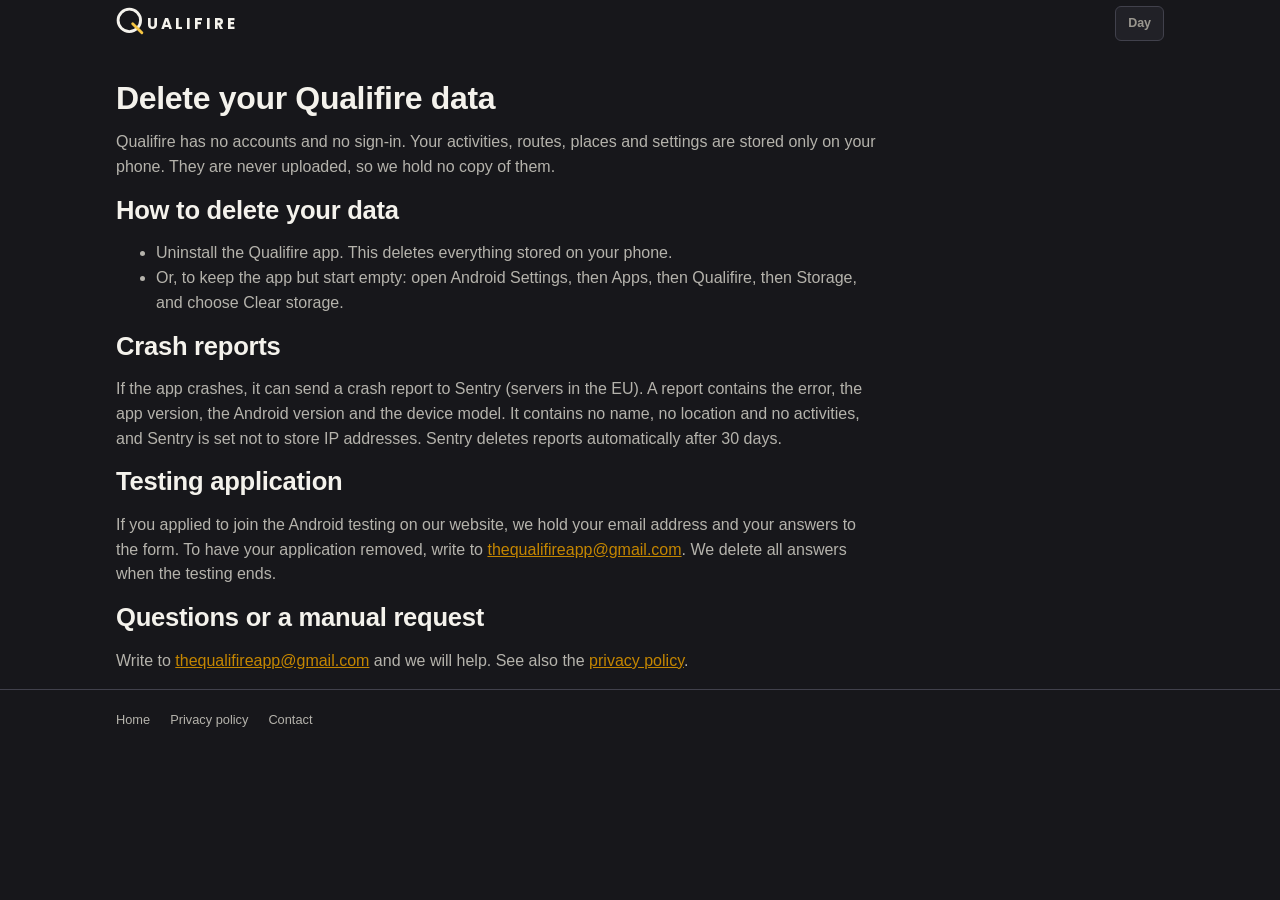
==== commit c026d0aa: "Add files via upload" ====
--- a/delete-data.html
+++ b/delete-data.html
@@ -6,7 +6,7 @@
 <title>Delete your Qualifire data</title>
 <meta name="description" content="How to delete the data of the Qualifire Android app.">
 <link rel="icon" type="image/svg+xml" href="favicon.svg">
-<link rel="stylesheet" href="style.css">
+<link rel="stylesheet" href="style.css?v=20261121b">
 <script src="theme.js?v=20261119a"></script>
 </head>
 <body>
@@ -26,7 +26,6 @@
 <h2>Questions or a manual request</h2>
 <p>Write to <a href="mailto:thequalifireapp@gmail.com">thequalifireapp@gmail.com</a> and we will help. See also the <a href="privacy.html">privacy policy</a>.</p>
 </article></main>
-<footer><div class="wrap"><a href="./">Home</a><a href="privacy.html">Privacy policy</a><a href="delete-data.html">Delete your data</a><a href="mailto:thequalifireapp@gmail.com">thequalifireapp@gmail.com</a>
-<p>Map data &copy; OpenStreetMap contributors, tiles by OpenFreeMap.</p></div></footer>
+<footer class="ft"><div class="wrap"><nav><a href="./">Home</a><a href="privacy.html">Privacy policy</a><a href="mailto:thequalifireapp@gmail.com">Contact</a></nav></div></footer>
 </body>
 </html>
--- a/style.css
+++ b/style.css
@@ -1,6 +1,6 @@
-:root{--bg:#17171b;--race:#0A0A0A;--card:#212127;--border:#41414c;--ink:#F4F2EC;--dim:#9a978f;--text2:#b5b3ac;--yellow:#F5C542;--ytext:#F5C542;--ytier:#F5C542;--purple:#A05CD6;--green:#28AA3C;--rider:#2F7DE1;--gate:#FFFFFF;--on-tier:#0A0A0A}
-:root[data-theme="light"]{--bg:#FAF7EE;--card:#FFFFFF;--border:#E0D9C4;--ink:#201F24;--dim:#8A8577;--text2:#5f5b52;--ytext:#8a6500;--ytier:#D9A21B;--purple:#7B3FA8;--green:#007A00;--rider:#2F7DE1;--gate:#201F24;--on-tier:#FFFFFF}
-@media (prefers-color-scheme:light){:root:not([data-theme="dark"]){--bg:#FAF7EE;--card:#FFFFFF;--border:#E0D9C4;--ink:#201F24;--dim:#8A8577;--text2:#5f5b52;--ytext:#8a6500;--ytier:#D9A21B;--purple:#7B3FA8;--green:#007A00;--rider:#2F7DE1;--gate:#201F24;--on-tier:#FFFFFF}}
+:root{--bg:#17171b;--race:#0A0A0A;--card:#212127;--border:#41414c;--ink:#F4F2EC;--dim:#9a978f;--text2:#b5b3ac;--yellow:#F5C542;--ytext:#C48600;--ytier:#F5C542;--purple:#A05CD6;--green:#28AA3C;--rider:#2F7DE1;--gate:#FFFFFF;--on-tier:#0A0A0A}
+:root[data-theme="light"]{--bg:#FAF7EE;--card:#FFFFFF;--border:#E0D9C4;--ink:#201F24;--dim:#8A8577;--text2:#5f5b52;--ytext:#C48600;--ytier:#D9A21B;--purple:#7B3FA8;--green:#007A00;--rider:#2F7DE1;--gate:#201F24;--on-tier:#FFFFFF}
+@media (prefers-color-scheme:light){:root:not([data-theme="dark"]){--bg:#FAF7EE;--card:#FFFFFF;--border:#E0D9C4;--ink:#201F24;--dim:#8A8577;--text2:#5f5b52;--ytext:#C48600;--ytier:#D9A21B;--purple:#7B3FA8;--green:#007A00;--rider:#2F7DE1;--gate:#201F24;--on-tier:#FFFFFF}}
 *{box-sizing:border-box}
 html{scroll-behavior:smooth}
 body{margin:0;background:var(--bg);color:var(--ink);font-family:-apple-system,"Segoe UI",Roboto,"Helvetica Neue",Arial,sans-serif;-webkit-font-smoothing:antialiased;line-height:1.55;overflow-x:hidden}
